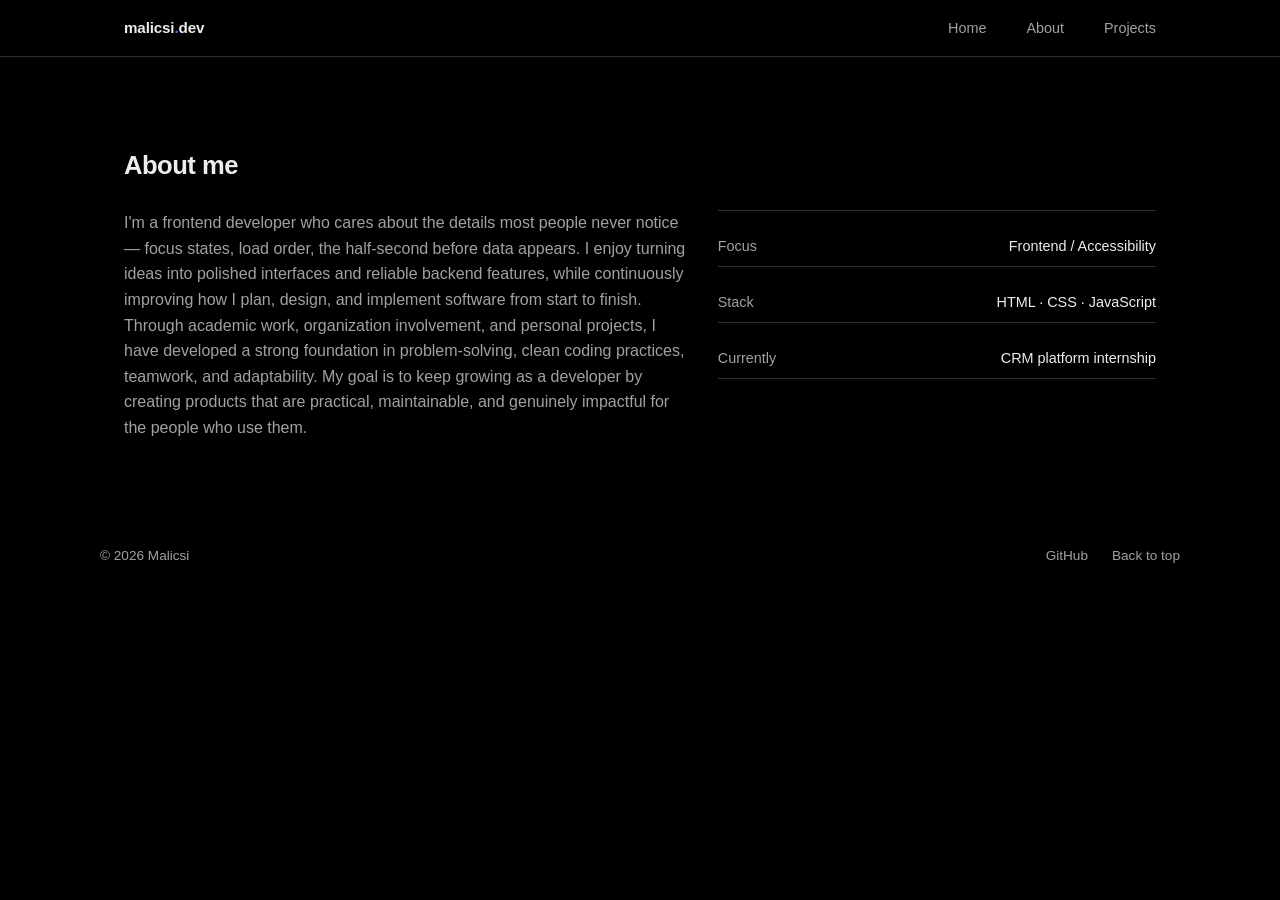
==== about.html @ 849f2c06 "prelim milestone" ====
<!DOCTYPE html>
<html lang="en">
<head>
  <meta charset="UTF-8">
  <meta name="viewport" content="width=device-width, initial-scale=1.0">
  <title>About Me</title>
  <meta name="description" content="About Me, Full-Stack developer.">
  <link rel="stylesheet" href="styles.css">
</head>
<body>

  <header class="site-header">
    <nav class="navbar" aria-label="Primary">
      <a href="index.html" class="logo">malicsi<span class="logo-dot">.</span>dev</a>
      <ul class="nav-links">
        <li><a href="index.html">Home</a></li>
        <li><a href="about.html" aria-current="page">About</a></li>
        <li><a href="projects.html">Projects</a></li>
      </ul>
    </nav>
  </header>

  <main>
    <section class="about about-page">
      <div class="section-inner">
        <h2>About me</h2>
        <div class="about-grid">
          <div class="about-text">
            <p>I'm a frontend developer who cares about the details most people never notice — focus states, load order, 
              the half-second before data appears. I enjoy turning ideas into polished interfaces and reliable backend features, 
              while continuously improving how I plan, design, and implement software from start to finish. Through academic work, organization involvement, 
              and personal projects, I have developed a strong foundation in problem-solving, clean coding practices, teamwork, and adaptability. My goal is to keep growing as a 
              developer by creating products that are practical, maintainable, and genuinely impactful for the people who use them.</p>
          </div>
          <ul class="about-facts">
            <li><span class="fact-label">Focus</span><span class="fact-value">Frontend / Accessibility</span></li>
            <li><span class="fact-label">Stack</span><span class="fact-value">HTML · CSS · JavaScript</span></li>
            <li><span class="fact-label">Currently</span><span class="fact-value">CRM platform internship</span></li>
          </ul>
        </div>
      </div>
    </section>
  </main>

  <footer class="site-footer">
    <div class="footer-inner">
      <p>&copy; 2026 Malicsi</p>
      <ul class="footer-links">
        <li><a href="https://github.com/illmalicsi" target="_blank" rel="noopener noreferrer">GitHub</a></li>
        <li><a href="#top">Back to top</a></li>
      </ul>
    </div>
  </footer>

</body>
</html>
---- styles.css ----
/* ---------- Tokens ---------- */
:root {
  --bg: #000000;
  --bg-elevated: #0a0a0a;
  --bg-card: #111111;
  --border: #2e2e2e;
  --border-hover: #4d4d4d;
  --fg: #ededed;
  --fg-muted: #a1a1a1;
  --accent: #ffffff;
  --focus: #2f81f7;

  --space-1: 0.5rem;
  --space-2: 1rem;
  --space-3: 1.5rem;
  --space-4: 2.5rem;
  --space-5: 4rem;
  --space-6: 6rem;

  --radius: 8px;
  --max-width: 1080px;
  --font-sans: -apple-system, "Segoe UI", Roboto, Helvetica, Arial, sans-serif;
  --font-mono: ui-monospace, "SF Mono", Menlo, Consolas, monospace;
}

/* ---------- Reset ---------- */
*, *::before, *::after { box-sizing: border-box; }
html { scroll-behavior: smooth; }
body {
  margin: 0;
  background: var(--bg);
  color: var(--fg);
  font-family: var(--font-sans);
  line-height: 1.6;
  -webkit-font-smoothing: antialiased;
}
img { max-width: 100%; display: block; }
a { color: inherit; text-decoration: none; }
ul { list-style: none; margin: 0; padding: 0; }
h1, h2, h3, p { margin: 0; }

:focus-visible {
  outline: 2px solid var(--focus);
  outline-offset: 3px;
}

.visually-hidden {
  position: absolute;
  width: 1px; height: 1px;
  overflow: hidden;
  clip: rect(0 0 0 0);
  white-space: nowrap;
}

.section-inner {
  max-width: var(--max-width);
  margin: 0 auto;
  padding: var(--space-5) var(--space-3);
}

/* ---------- Header / Nav (Flexbox) ---------- */
.site-header {
  position: sticky;
  top: 0;
  z-index: 10;
  background: rgba(0, 0, 0, 0.8);
  backdrop-filter: blur(8px);
  border-bottom: 1px solid var(--border);
}
.navbar {
  max-width: var(--max-width);
  margin: 0 auto;
  padding: var(--space-2) var(--space-3);
  display: flex;
  align-items: center;
  justify-content: space-between;
  gap: var(--space-2);
}
.logo {
  font-weight: 600;
  font-size: 0.95rem;
  letter-spacing: -0.01em;
}
.logo-dot { color: var(--focus); }
.nav-links {
  display: flex;
  gap: var(--space-3);
  font-size: 0.9rem;
  color: var(--fg-muted);
}
.nav-links a:hover { color: var(--fg); }

/* ---------- Hero ---------- */
.hero {
  padding: var(--space-6) var(--space-3);
  border-bottom: 1px solid var(--border);
  background:
    radial-gradient(ellipse 80% 50% at 50% -20%, rgba(47, 129, 247, 0.15), transparent);
}
.hero-inner {
  max-width: 720px;
  margin: 0 auto;
  text-align: center;
}
.eyebrow {
  color: var(--fg-muted);
  font-size: 0.85rem;
  font-family: var(--font-mono);
}
.hero-title {
  margin-top: var(--space-2);
  font-size: clamp(1.9rem, 5vw, 3.2rem);
  font-weight: 600;
  letter-spacing: -0.03em;
  line-height: 1.15;
}
.hero-sub {
  margin-top: var(--space-2);
  color: var(--fg-muted);
  font-size: 1.05rem;
  max-width: 46ch;
  margin-left: auto;
  margin-right: auto;
}
.hero-actions {
  margin-top: var(--space-4);
  display: flex;
  gap: var(--space-2);
  justify-content: center;
  flex-wrap: wrap;
}

/* ---------- Buttons ---------- */
.btn {
  display: inline-block;
  padding: 0.7rem 1.3rem;
  border-radius: var(--radius);
  font-size: 0.9rem;
  font-weight: 500;
  border: 1px solid transparent;
  cursor: pointer;
  transition: background 0.15s ease, border-color 0.15s ease;
}
.btn-primary {
  background: var(--accent);
  color: #000;
}
.btn-primary:hover { background: #dcdcdc; }
.btn-ghost {
  background: transparent;
  border-color: var(--border);
  color: var(--fg);
}
.btn-ghost:hover { border-color: var(--border-hover); }

/* ---------- About ---------- */
.about { border-bottom: 1px solid var(--border); }
.about-page { border-bottom: none; padding-top: var(--space-3); }
.projects-page { border-bottom: none; padding-top: var(--space-3); }
.about h2, .projects h2, .contact h2 {
  font-size: 1.6rem;
  letter-spacing: -0.02em;
  margin-bottom: var(--space-3);
}
.about-grid {
  display: grid;
  gap: var(--space-3);
}
.about-text p { color: var(--fg-muted); margin-bottom: var(--space-2); }
.about-facts {
  display: flex;
  flex-direction: column;
  gap: var(--space-2);
  border-top: 1px solid var(--border);
  padding-top: var(--space-2);
}
.about-facts li {
  display: flex;
  justify-content: space-between;
  font-size: 0.9rem;
  padding: var(--space-1) 0;
  border-bottom: 1px solid var(--border);
}
.fact-label { color: var(--fg-muted); }

/* ---------- Projects ---------- */
.projects { border-bottom: 1px solid var(--border); }
.projects-header {
  display: flex;
  flex-direction: column;
  gap: var(--space-2);
  margin-bottom: var(--space-3);
}
.search-wrap input {
  width: 100%;
  background: var(--bg-elevated);
  border: 1px solid var(--border);
  border-radius: var(--radius);
  padding: 0.65rem 0.9rem;
  color: var(--fg);
  font-size: 0.9rem;
}
.search-wrap input:hover { border-color: var(--border-hover); }
.search-wrap input::placeholder { color: var(--fg-muted); }

.fetch-status {
  color: var(--fg-muted);
  font-size: 0.85rem;
  min-height: 1.2em;
}

.spinner {
  display: flex;
  align-items: center;
  gap: var(--space-2);
  color: var(--fg-muted);
  padding: var(--space-3) 0;
  font-size: 0.9rem;
}
.spinner-circle {
  width: 18px; height: 18px;
  border-radius: 50%;
  border: 2px solid var(--border);
  border-top-color: var(--fg);
  animation: spin 0.7s linear infinite;
}
@keyframes spin { to { transform: rotate(360deg); } }
@media (prefers-reduced-motion: reduce) {
  .spinner-circle { animation: none; }
  html { scroll-behavior: auto; }
}

.empty-state {
  color: var(--fg-muted);
  padding: var(--space-3) 0;
}

/* Project grid: CSS Grid, mobile-first single column */
.project-grid {
  display: grid;
  grid-template-columns: 1fr;
  gap: var(--space-2);
}
.project-card {
  background: var(--bg-card);
  border: 1px solid var(--border);
  border-radius: var(--radius);
  padding: var(--space-2);
  display: flex;
  flex-direction: column;
  gap: var(--space-1);
  transition: border-color 0.15s ease;
}
.project-card:hover { border-color: var(--border-hover); }
.project-card-header {
  display: flex;
  align-items: center;
  gap: var(--space-1);
}
.project-card img {
  width: 20px; height: 20px;
  border-radius: 4px;
}
.project-name {
  font-weight: 600;
  font-size: 0.95rem;
  word-break: break-word;
}
.project-desc {
  color: var(--fg-muted);
  font-size: 0.85rem;
  flex-grow: 1;
}
.project-meta {
  display: flex;
  gap: var(--space-2);
  font-size: 0.78rem;
  color: var(--fg-muted);
  font-family: var(--font-mono);
}
.project-link {
  margin-top: var(--space-1);
  font-size: 0.85rem;
  color: var(--focus);
}
.project-link:hover { text-decoration: underline; }

/* ---------- Contact ---------- */
.contact-form {
  display: flex;
  flex-direction: column;
  gap: var(--space-2);
  max-width: 480px;
}
.field { display: flex; flex-direction: column; gap: 0.4rem; }
.field label { font-size: 0.85rem; color: var(--fg-muted); }
.field input,
.field textarea {
  background: var(--bg-elevated);
  border: 1px solid var(--border);
  border-radius: var(--radius);
  padding: 0.65rem 0.9rem;
  color: var(--fg);
  font-family: inherit;
  font-size: 0.9rem;
  resize: vertical;
}
.field input:invalid:not(:placeholder-shown),
.field textarea:invalid:not(:placeholder-shown) {
  border-color: #f85149;
}
.form-feedback {
  font-size: 0.85rem;
  min-height: 1.2em;
}
.form-feedback.success { color: #3fb950; }
.form-feedback.error { color: #f85149; }

/* ---------- Footer (Flexbox) ---------- */
.site-footer { padding: var(--space-3); }
.footer-inner {
  max-width: var(--max-width);
  margin: 0 auto;
  display: flex;
  flex-direction: column;
  gap: var(--space-2);
  align-items: center;
  text-align: center;
  color: var(--fg-muted);
  font-size: 0.85rem;
}
.footer-links {
  display: flex;
  gap: var(--space-3);
}
.footer-links a:hover { color: var(--fg); }

/* ---------- Breakpoint 1: tablet ≥ 640px ---------- */
@media (min-width: 640px) {
  .nav-links { gap: var(--space-4); }
  .projects-header {
    flex-direction: row;
    align-items: center;
    justify-content: space-between;
  }
  .search-wrap { width: 260px; }
  .project-grid { grid-template-columns: repeat(2, 1fr); }
  .footer-inner { flex-direction: row; justify-content: space-between; text-align: left; }
}

/* ---------- Breakpoint 2: desktop ≥ 1024px ---------- */
@media (min-width: 1024px) {
  .about-grid { grid-template-columns: 1.3fr 1fr; align-items: start; }
  .project-grid { grid-template-columns: repeat(3, 1fr); }
}
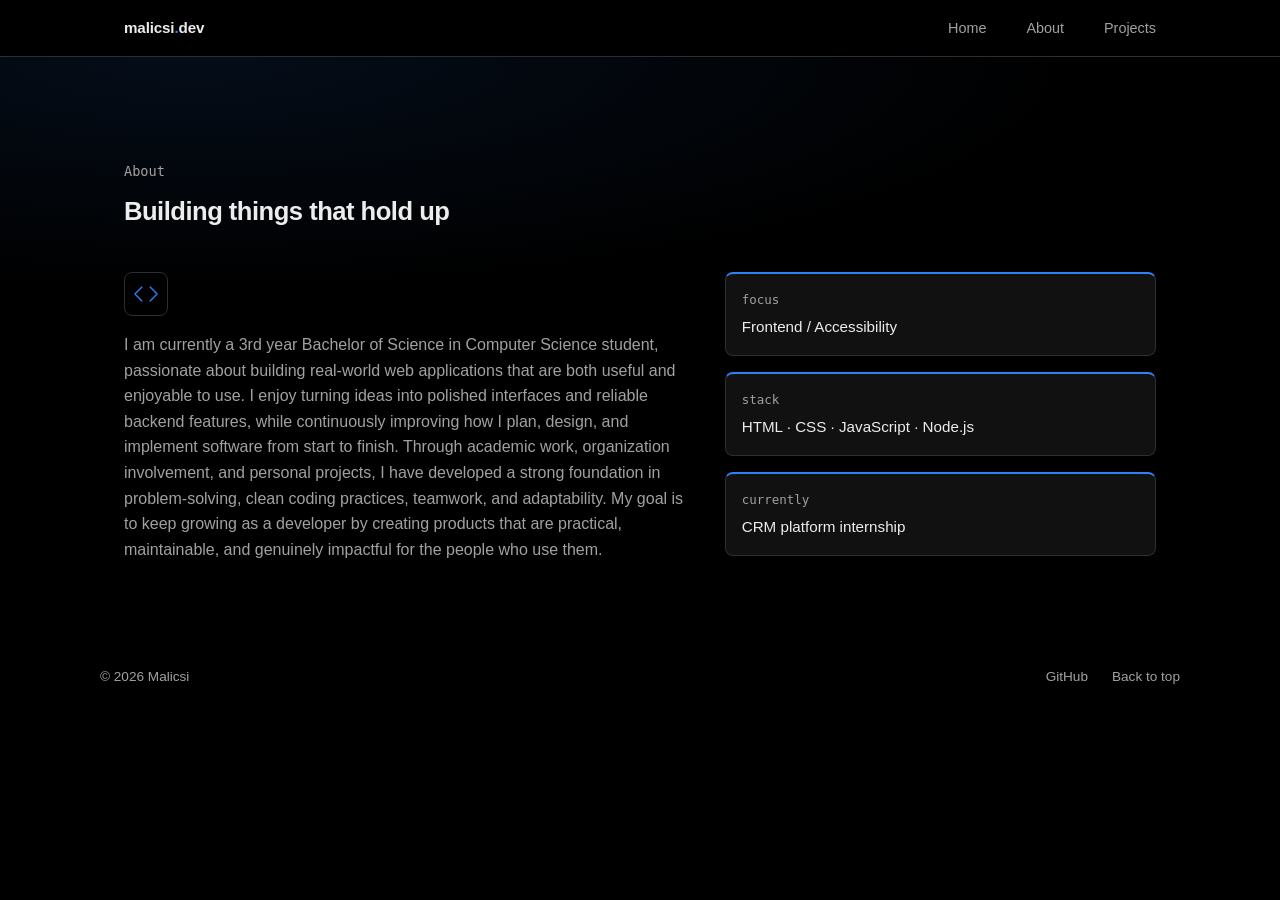
==== commit 8eae556e: "updated about me" ====
--- a/about.html
+++ b/about.html
@@ -23,19 +23,36 @@
   <main>
     <section class="about about-page">
       <div class="section-inner">
-        <h2>About me</h2>
+        <p class="eyebrow">About</p>
+        <h2>Building things that hold up</h2>
+
         <div class="about-grid">
           <div class="about-text">
-            <p>I'm a frontend developer who cares about the details most people never notice — focus states, load order, 
-              the half-second before data appears. I enjoy turning ideas into polished interfaces and reliable backend features, 
-              while continuously improving how I plan, design, and implement software from start to finish. Through academic work, organization involvement, 
-              and personal projects, I have developed a strong foundation in problem-solving, clean coding practices, teamwork, and adaptability. My goal is to keep growing as a 
-              developer by creating products that are practical, maintainable, and genuinely impactful for the people who use them.</p>
+            <div class="about-mark" aria-hidden="true">
+              <svg viewBox="0 0 48 48" width="28" height="28" fill="none" stroke="currentColor" stroke-width="2.2" stroke-linecap="round" stroke-linejoin="round">
+                <polyline points="17 12 5 24 17 36"></polyline>
+                <polyline points="31 12 43 24 31 36"></polyline>
+              </svg>
+            </div>
+            <p>I am currently a 3rd year Bachelor of Science in Computer Science student, passionate about building real-world web applications
+              that are both useful and enjoyable to use. I enjoy turning ideas into polished interfaces and reliable backend features, while continuously improving how I plan,
+              design, and implement software from start to finish. Through academic work, organization involvement, and personal projects, I have developed a strong foundation in problem-solving,
+              clean coding practices, teamwork, and adaptability. My goal is to keep growing as a developer by creating products that are practical, maintainable, and genuinely impactful for the people who use them.</p>
           </div>
+
           <ul class="about-facts">
-            <li><span class="fact-label">Focus</span><span class="fact-value">Frontend / Accessibility</span></li>
-            <li><span class="fact-label">Stack</span><span class="fact-value">HTML · CSS · JavaScript</span></li>
-            <li><span class="fact-label">Currently</span><span class="fact-value">CRM platform internship</span></li>
+            <li>
+              <span class="fact-label">Focus</span>
+              <span class="fact-value">Frontend / Accessibility</span>
+            </li>
+            <li>
+              <span class="fact-label">Stack</span>
+              <span class="fact-value">HTML · CSS · JavaScript · Node.js</span>
+            </li>
+            <li>
+              <span class="fact-label">Currently</span>
+              <span class="fact-value">CRM platform internship</span>
+            </li>
           </ul>
         </div>
       </div>
--- a/styles.css
+++ b/styles.css
@@ -155,33 +155,58 @@
 
 /* ---------- About ---------- */
 .about { border-bottom: 1px solid var(--border); }
-.about-page { border-bottom: none; padding-top: var(--space-3); }
+.about-page {
+  border-bottom: none;
+  padding-top: var(--space-4);
+  background: radial-gradient(ellipse 70% 40% at 15% 0%, rgba(47, 129, 247, 0.1), transparent);
+}
 .projects-page { border-bottom: none; padding-top: var(--space-3); }
 .about h2, .projects h2, .contact h2 {
   font-size: 1.6rem;
   letter-spacing: -0.02em;
   margin-bottom: var(--space-3);
 }
+.about-page h2 { margin-top: var(--space-1); margin-bottom: var(--space-4); }
+
 .about-grid {
   display: grid;
-  gap: var(--space-3);
+  gap: var(--space-4);
+}
+.about-mark {
+  width: 44px;
+  height: 44px;
+  display: flex;
+  align-items: center;
+  justify-content: center;
+  border: 1px solid var(--border);
+  border-radius: var(--radius);
+  color: var(--focus);
+  margin-bottom: var(--space-2);
 }
 .about-text p { color: var(--fg-muted); margin-bottom: var(--space-2); }
+
 .about-facts {
-  display: flex;
-  flex-direction: column;
-  gap: var(--space-2);
-  border-top: 1px solid var(--border);
-  padding-top: var(--space-2);
+  display: grid;
+  gap: var(--space-2);
+  align-content: start;
 }
 .about-facts li {
   display: flex;
-  justify-content: space-between;
-  font-size: 0.9rem;
-  padding: var(--space-1) 0;
-  border-bottom: 1px solid var(--border);
-}
-.fact-label { color: var(--fg-muted); }
+  flex-direction: column;
+  gap: 0.3rem;
+  padding: var(--space-2);
+  border: 1px solid var(--border);
+  border-top: 2px solid var(--focus);
+  border-radius: var(--radius);
+  background: var(--bg-card);
+}
+.fact-label {
+  color: var(--fg-muted);
+  font-size: 0.78rem;
+  font-family: var(--font-mono);
+  text-transform: lowercase;
+}
+.fact-value { font-size: 0.95rem; }
 
 /* ---------- Projects ---------- */
 .projects { border-bottom: 1px solid var(--border); }
